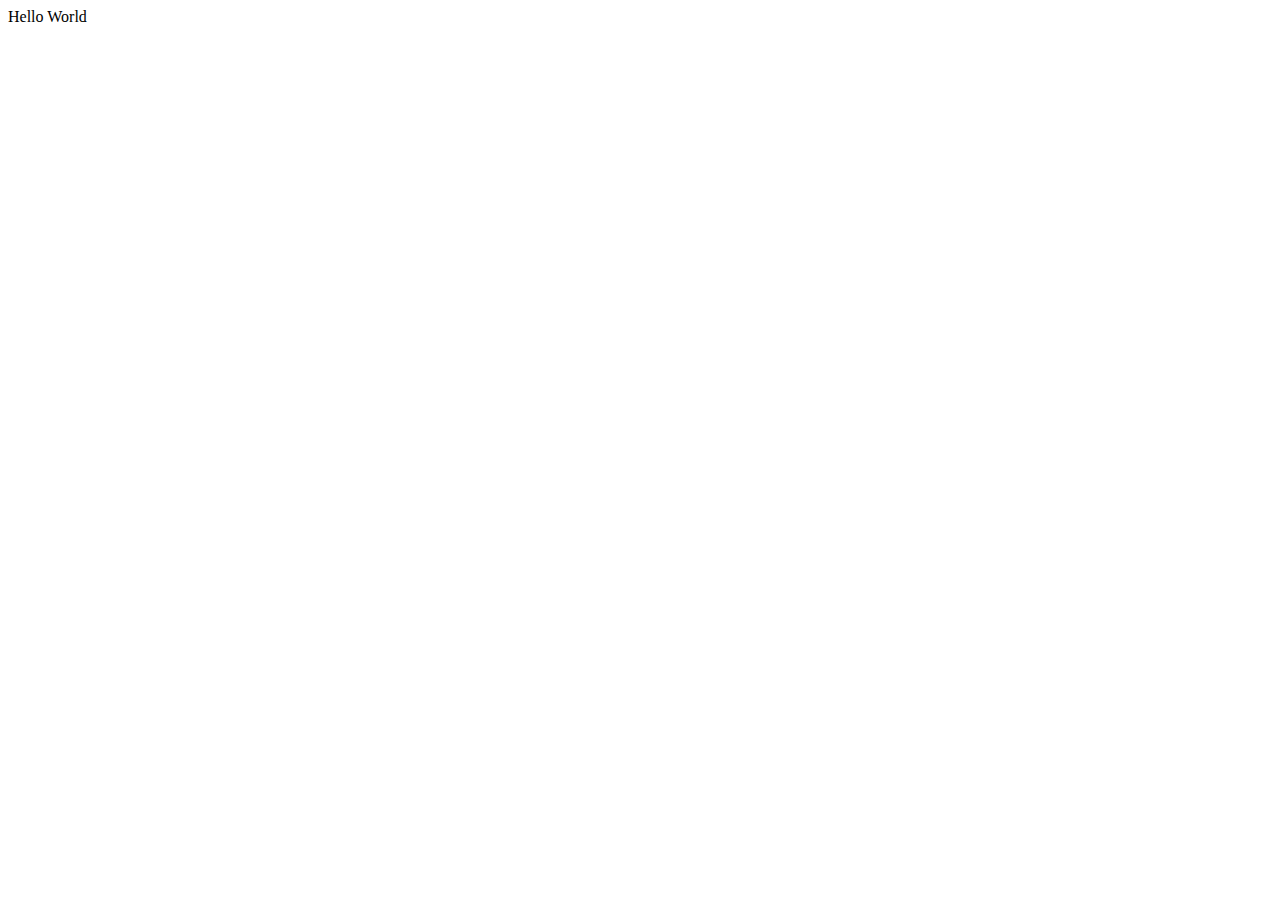
==== index.html @ 823f7926 "code start" ====
<!DOCTYPE html>
<html lang="en">
<head>
    <meta charset="UTF-8">
    <meta name="viewport" content="width=device-width, initial-scale=1.0">
    <title>Leobardo Website</title>
</head>
<body>
    Hello World
</body>
</html>
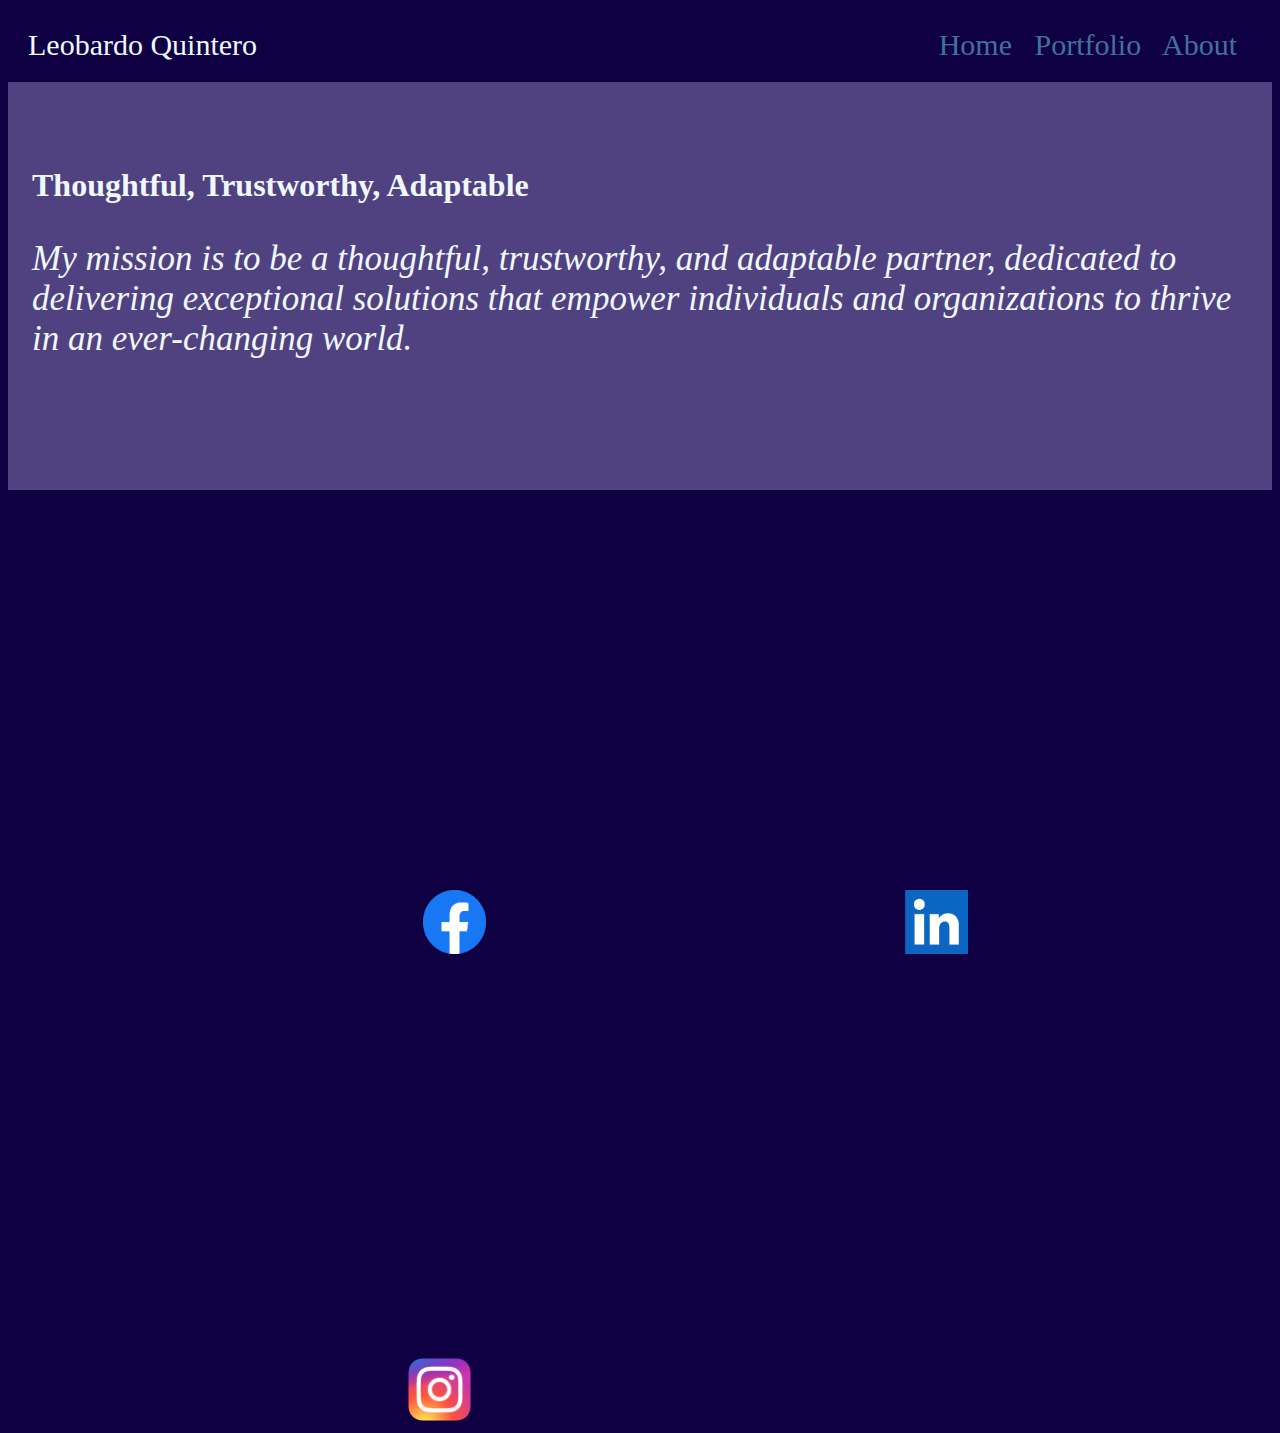
==== commit 9fb1b7b1: "Merge pull request #3 from LeobardoQuintero-Personal-Website/working" ====
--- a/index.html
+++ b/index.html
@@ -1,11 +1,31 @@
 <!DOCTYPE html>
 <html lang="en">
 <head>
+    <script src="index.html"></script>
+    <link rel="stylesheet" href="style.css">
     <meta charset="UTF-8">
     <meta name="viewport" content="width=device-width, initial-scale=1.0">
     <title>Leobardo Website</title>
 </head>
-<body>
-    Hello World
+<body class="color">
+    <header class="head"> Leobardo Quintero
+        <nav class="move">
+            <a href="home.html">Home</a>
+            <a href="portfolio.html">Portfolio</a>
+            <a href="about.html">About</a>
+        </nav>
+    </header>
+    <main class="big">
+        <h1>Thoughtful, Trustworthy, Adaptable </h1>
+        <p>My mission is to be a thoughtful, trustworthy, and adaptable partner, dedicated to delivering exceptional solutions that empower individuals and organizations to thrive in an ever-changing world.</p>
+    </main>
+    <footer>
+        <a href="https://facebook.com" target="_blank"></a>
+        <img src="fb.png" alt="facebook">
+        <a href="https://www.linkedin.com" target="_blank"></a>
+        <img src="in.png" alt="linkin">
+        <a href="https://www.instagram.com" target="_blank"></a>
+        <img src="instagram.webp" alt="instagram">
+    </footer>
 </body>
 </html>--- a/style.css
+++ b/style.css
@@ -0,0 +1,41 @@
+.move {
+    font-size: 30px;
+    float: right;
+    color: rgb(114, 189, 255);
+}
+
+.head {
+    font-size: 30px;
+    padding: 20px;
+    color: aliceblue;
+}
+
+.big {
+    color: aliceblue;
+    background-color: #504281;
+    padding: 64px 24px 96px; 
+    
+}
+
+.color {
+    background-color: #0f0044;
+}
+
+p {
+    font-size: 35px;
+    font-style: italic;
+}
+
+a {
+    color: rgb(67, 113, 153);
+    margin-right: 15px;
+    text-decoration: none;
+}
+
+img {
+    width: 5%;
+    margin-left: 400px;
+    padding-top: 400px;
+}
+
+
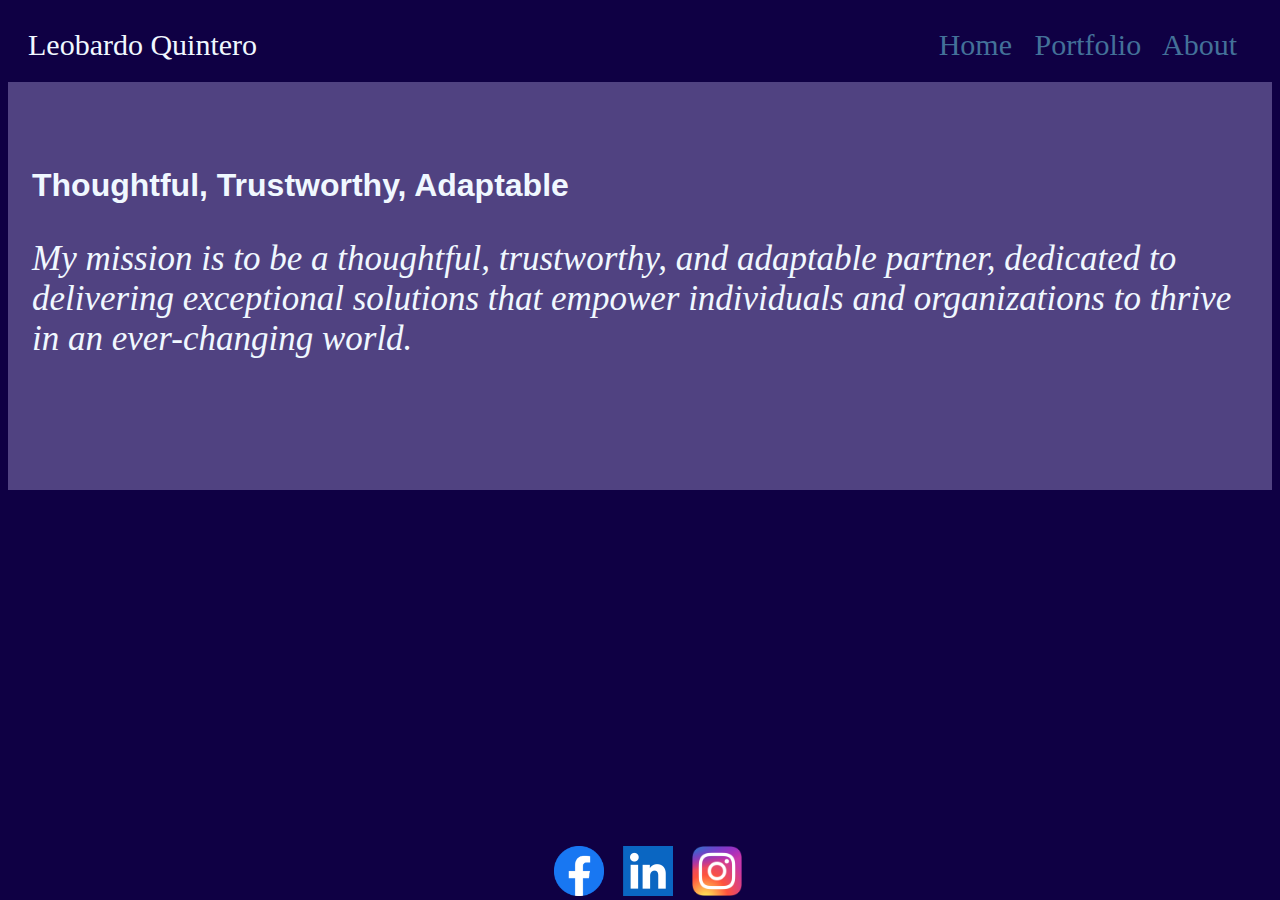
==== commit 329ad563: "final" ====
--- a/index.html
+++ b/index.html
@@ -21,11 +21,11 @@
     </main>
     <footer>
         <a href="https://facebook.com" target="_blank"></a>
-        <img src="fb.png" alt="facebook">
+        <img class="face" src="fb.png" alt="facebook">
         <a href="https://www.linkedin.com" target="_blank"></a>
-        <img src="in.png" alt="linkin">
+        <img class="linked" src="in.png" alt="linkin">
         <a href="https://www.instagram.com" target="_blank"></a>
-        <img src="instagram.webp" alt="instagram">
+        <img class="insta" src="instagram.webp" alt="instagram">
     </footer>
 </body>
 </html>--- a/style.css
+++ b/style.css
@@ -24,6 +24,7 @@
 p {
     font-size: 35px;
     font-style: italic;
+    color: aliceblue;
 }
 
 a {
@@ -32,10 +33,46 @@
     text-decoration: none;
 }
 
-img {
-    width: 5%;
-    margin-left: 400px;
-    padding-top: 400px;
+h1 {
+    color: aliceblue;
+    font-family: 'Lucida Sans', 'Lucida Sans Regular', 'Lucida Grande', 'Lucida Sans Unicode', Geneva, Verdana, sans-serif;
+
 }
 
+.face {
+    width: 50px;
+    padding-top: 50px;
+}
 
+.linked {
+    width: 50px;
+}
+
+.insta {
+    width: 50px;
+    
+}
+
+footer {
+    text-align: center;
+    position: fixed;
+    bottom: 0;
+    left: 0;
+    right: 0;
+}
+
+#gym {
+    width: 500px;
+}
+
+#tech {
+    width: 450px;
+}
+
+#zoo {
+    width: 500px;
+}
+
+h2 {
+    color: aliceblue;
+}
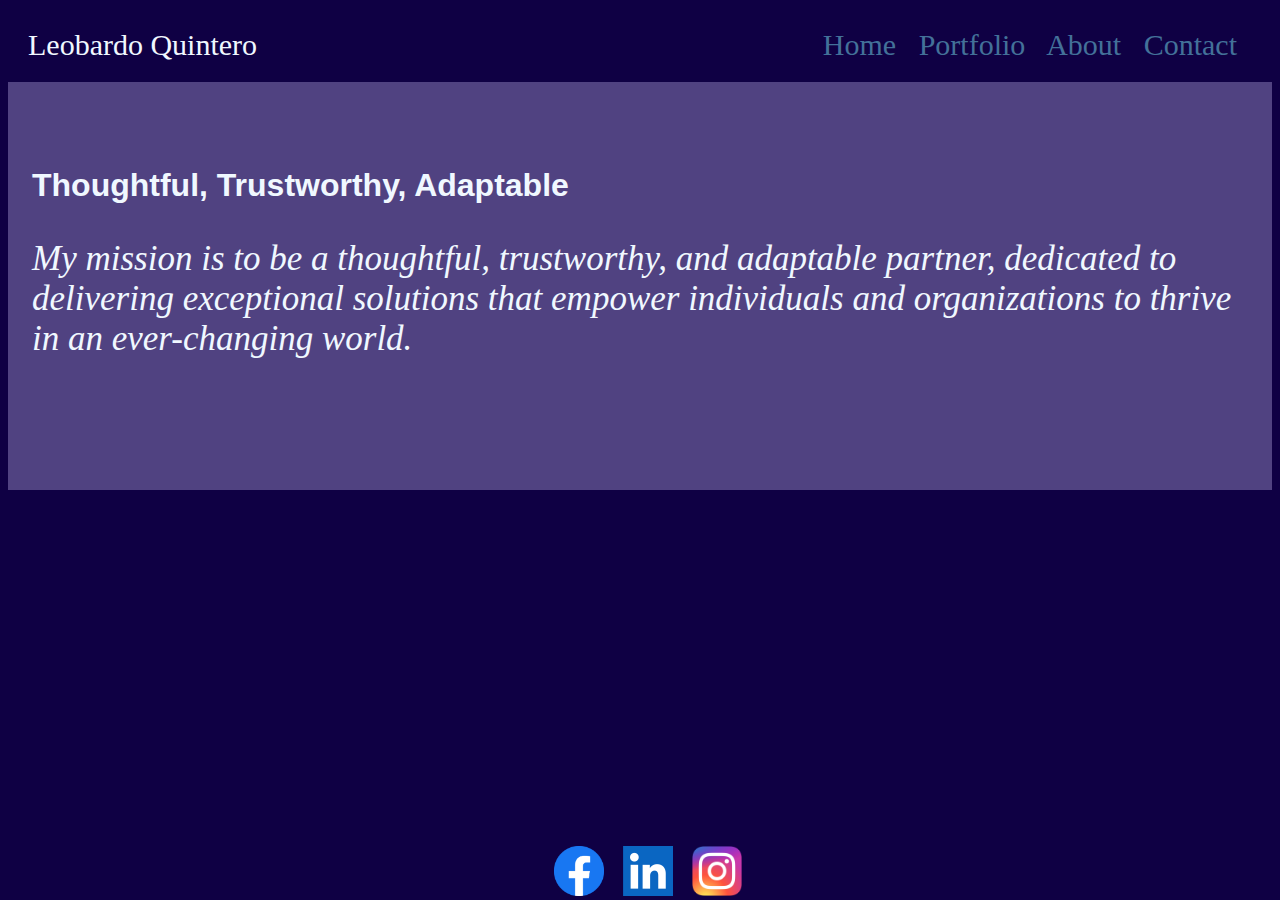
==== commit a8236fd6: "contact" ====
--- a/index.html
+++ b/index.html
@@ -13,6 +13,7 @@
             <a href="home.html">Home</a>
             <a href="portfolio.html">Portfolio</a>
             <a href="about.html">About</a>
+            <a href="contact.html">Contact</a>
         </nav>
     </header>
     <main class="big">
